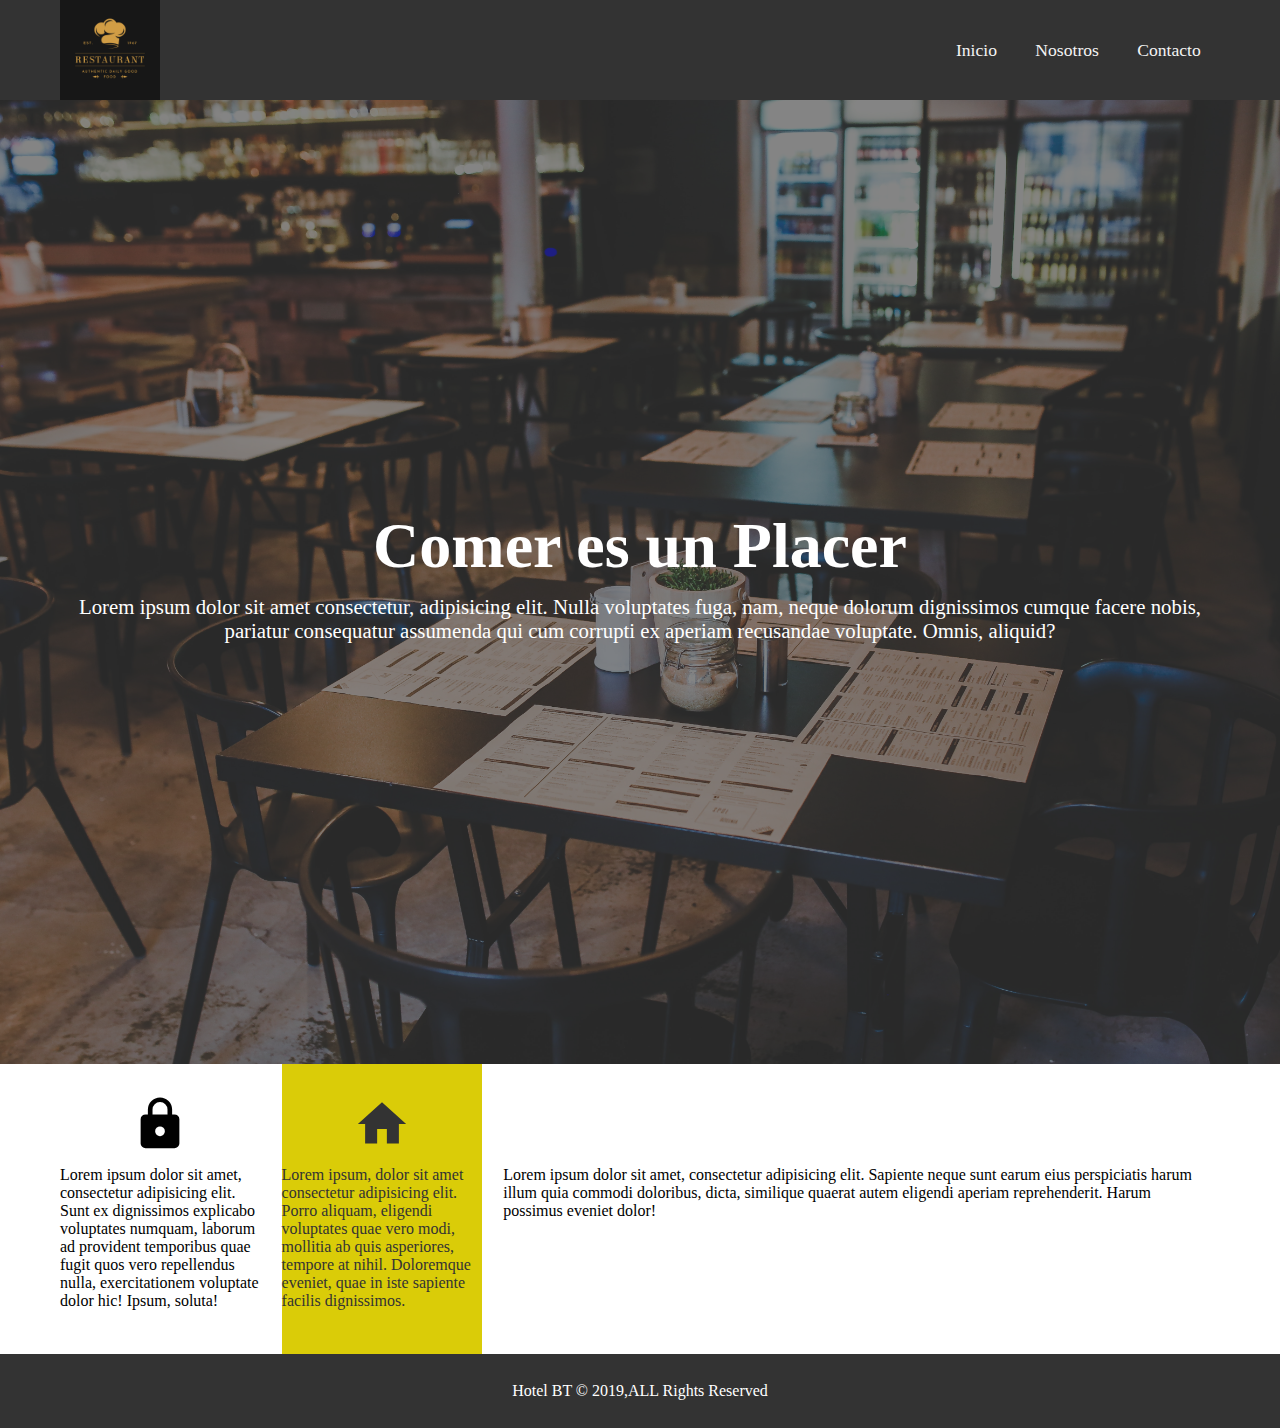
==== docs/index.html @ 8b7511d2 "Carpeta docs agregada" ====
<!DOCTYPE html>
<html lang="es">

<head>
    <meta charset="UTF-8">
    <meta name="viewport" content="width=device-width, initial-scale=1.0">
    <link href="https://fonts.googleapis.com/icon?family=Material+Icons" rel="stylesheet">
    <link rel="stylesheet" media="screen and (max-width:768px)" href="./css/mobile.css">
    <link rel="stylesheet" media="screen and (min-width:1100px)" href="./css/widescreen.css">
    <link rel="stylesheet" href="./css/styles.css">
    <title>Restaurant</title>
</head>

<body>
    <header id="header">
        <nav id="navbar">
            <div class="container">
                <div class="navbar">
                    <img src="./images/logo/logo.jpg" class="logo" alt="logo">
                    <ul>
                        <li><a href="#">Inicio</a></li>
                        <li><a href="#">Nosotros</a></li>
                        <li><a href="#">Contacto</a></li>
                    </ul>
                </div>
            </div>
        </nav>
    </header>
    <!-- section showcase -->
    <section id="showcase" class="p-2">
        <div class="container showcase-content">
            <h2 class="eslogan">Comer es un Placer</h2>
            <p>Lorem ipsum dolor sit amet consectetur, adipisicing elit. Nulla voluptates fuga, nam, neque dolorum
                dignissimos cumque facere nobis, pariatur consequatur assumenda qui cum corrupti ex aperiam recusandae
                voluptate. Omnis, aliquid?</p>
        </div>
    </section>

    <!-- info-section -->
    <section id="info-section">
        <div class="container">
            <div class="info-section">
                <div class="advatage py-2">
                    <span class="material-icons icons"> lock</span>
                    <p>Lorem ipsum dolor sit amet, consectetur adipisicing elit. Sunt ex dignissimos explicabo
                        voluptates numquam, laborum ad provident temporibus quae fugit quos vero repellendus nulla,
                        exercitationem voluptate dolor hic! Ipsum, soluta!</p>
                </div>
                <div class="advatage py-2 bg-primary">
                    <span class="material-icons icons"> home</span>
                    <p>Lorem ipsum, dolor sit amet consectetur adipisicing elit. Porro aliquam, eligendi voluptates quae
                        vero modi, mollitia ab quis asperiores, tempore at nihil. Doloremque eveniet, quae in iste
                        sapiente facilis dignissimos.</p>
                </div>
                <div class="advatage py-2">
                    <span class="material-icons icons"> offline_bolt</span>
                    <p>Lorem ipsum dolor sit amet, consectetur adipisicing elit. Sapiente neque sunt earum eius
                        perspiciatis harum illum quia commodi doloribus, dicta, similique quaerat autem eligendi aperiam
                        reprehenderit. Harum possimus eveniet dolor!</p>
                </div>
            </div>
        </div>
    </section>
    <!-- footer -->
    <footer id="main-footer" class="bg-dark py-1">
        <p>Hotel BT &copy; 2019,ALL Rights Reserved</p>
    </footer>
</body>

</html>
---- docs/css/mobile.css ----
@media (max-width: 500px) {
  .navbar {
    flex-direction: column;
  }
  .info-section {
    display: grid;
    grid-template-rows: repeat(3,1fr);
  }
}
---- docs/css/styles.css ----
* {
  margin: 0;
  padding: 0;
  box-sizing: border-box;
}

a {
  text-decoration: none;
}

p {
  margin: 0.75rem 0;
}
/* tool clases */
.container {
  margin: auto;
  max-width: 1200px;
  overflow: hidden;
  padding: 0 20px;
}

.p-1{padding: 1rem;}
.p-2{padding: 2rem;}
.p-3{padding: 3rem;}

.py-1{padding: 1rem 0;}
.py-2{padding: 2rem 0;}
.py-3{padding: 3rem 0;}

.btn{
  display: inline-block;
  border:none;
  background: #333;
  color: #fff;
  padding: 0.5rem 1.5rem;
  width: 1.3rem;
}

.bg-dark{
  color: #fff;
  background: #333;
}

.bg-primary{
  color: #333;
  background: rgb(218, 204, 8);
}

/* end tool clases */
#navbar{
  background: #333;
}

.navbar{
  display: flex;
  justify-content: space-between;
  align-items: center;
}

.navbar ul{
  display: flex;
  list-style: none;
}

.navbar li{
  padding: 1.2rem;
}

.navbar li:hover{
  background: rgb(22, 133, 161);
  border-radius: 5%;
  cursor: pointer;
}

.navbar a{
  color: #f4f4f4;
  font-size: 1.1rem;
}

.navbar .logo{
  width: 100px;
  height: 100px;
}
/* showcase */
#showcase{
  color: #fff;
  background: #333;
  position: relative;
}

#showcase::before{
  content: "";
  background: url("../images/pexels-kaboompics-com-6267.jpg")no-repeat center center;
  background-size: cover;
  position: absolute;
  top: 0;
  left: 0;
  width: 100%;
  height: 100%;
  opacity: 0.4;
}

.showcase-content{
  display: flex;
  flex-direction: column;
  justify-items: center;
  justify-content: center;
  text-align: center;
  height: 100vh;
}

.showcase-content .eslogan, .showcase-content p, .showcase-content a{
  z-index: 1;
}

.eslogan{
  font-size: 4rem;
}

.showcase-content p{
  font-size: 1.3rem;
}
/* info-section */
.info-section{
  display: grid;
  grid-template-columns:repeat(3,1fr);
}

.advatage{
  margin-right: 1.3rem;
}

.icons{
  display:block;
  font-size: 3.6rem;
  text-align: center;
}
/* footer */
footer{
  text-align: center;
}
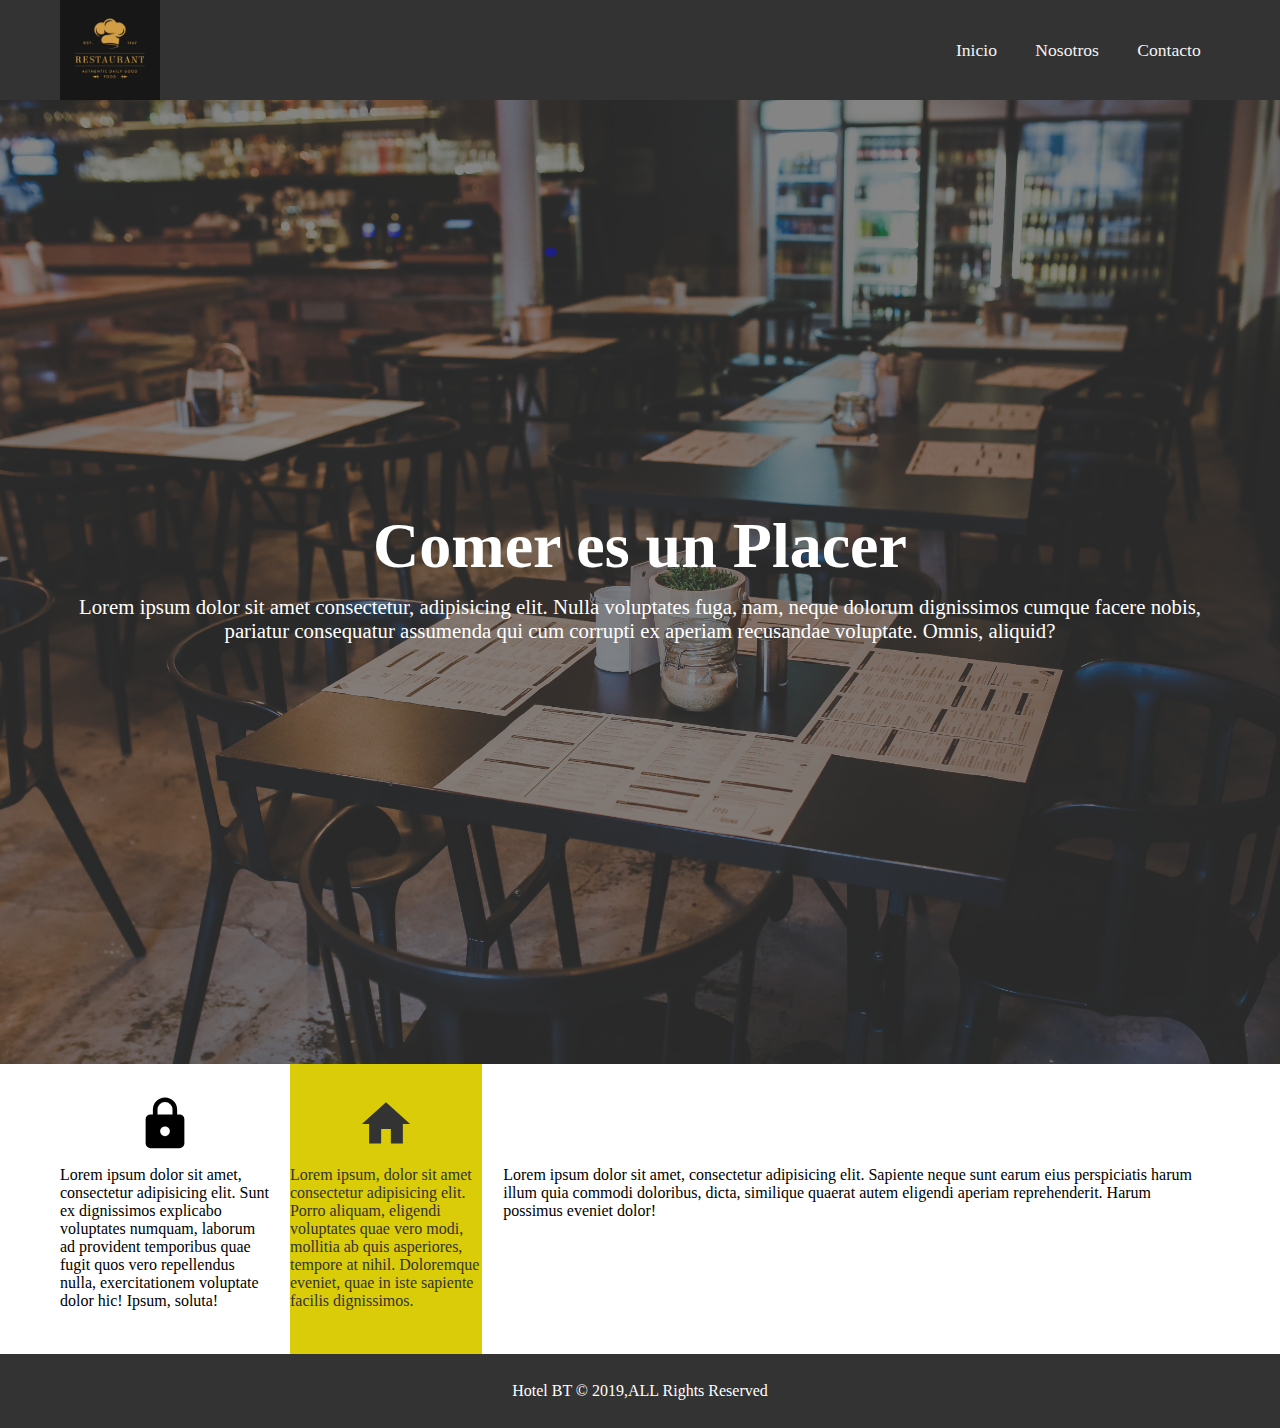
==== commit 0eb73605: "responsive mobile de la pagina inicio terminado y funcionando" ====
--- a/docs/index.html
+++ b/docs/index.html
@@ -5,9 +5,10 @@
     <meta charset="UTF-8">
     <meta name="viewport" content="width=device-width, initial-scale=1.0">
     <link href="https://fonts.googleapis.com/icon?family=Material+Icons" rel="stylesheet">
+    <link rel="stylesheet" href="./css/styles.css">
+     <!-- responsive -->
     <link rel="stylesheet" media="screen and (max-width:768px)" href="./css/mobile.css">
     <link rel="stylesheet" media="screen and (min-width:1100px)" href="./css/widescreen.css">
-    <link rel="stylesheet" href="./css/styles.css">
     <title>Restaurant</title>
 </head>
 
--- a/docs/css/styles.css
+++ b/docs/css/styles.css
@@ -19,78 +19,91 @@
   padding: 0 20px;
 }
 
-.p-1{padding: 1rem;}
-.p-2{padding: 2rem;}
-.p-3{padding: 3rem;}
+.p-1 {
+  padding: 1rem;
+}
+.p-2 {
+  padding: 2rem;
+}
+.p-3 {
+  padding: 3rem;
+}
 
-.py-1{padding: 1rem 0;}
-.py-2{padding: 2rem 0;}
-.py-3{padding: 3rem 0;}
+.py-1 {
+  padding: 1rem 0;
+}
+.py-2 {
+  padding: 2rem 0;
+}
+.py-3 {
+  padding: 3rem 0;
+}
 
-.btn{
+.btn {
   display: inline-block;
-  border:none;
+  border: none;
   background: #333;
   color: #fff;
   padding: 0.5rem 1.5rem;
   width: 1.3rem;
 }
 
-.bg-dark{
+.bg-dark {
   color: #fff;
   background: #333;
 }
 
-.bg-primary{
+.bg-primary {
   color: #333;
   background: rgb(218, 204, 8);
 }
 
 /* end tool clases */
-#navbar{
+#navbar {
   background: #333;
 }
 
-.navbar{
+.navbar {
   display: flex;
   justify-content: space-between;
   align-items: center;
 }
 
-.navbar ul{
+.navbar ul {
   display: flex;
   list-style: none;
 }
 
-.navbar li{
+.navbar li {
   padding: 1.2rem;
 }
 
-.navbar li:hover{
+.navbar li:hover {
   background: rgb(22, 133, 161);
   border-radius: 5%;
   cursor: pointer;
 }
 
-.navbar a{
+.navbar a {
   color: #f4f4f4;
   font-size: 1.1rem;
 }
 
-.navbar .logo{
+.navbar .logo {
   width: 100px;
   height: 100px;
 }
 /* showcase */
-#showcase{
+#showcase {
   color: #fff;
   background: #333;
   position: relative;
 }
 
-#showcase::before{
+#showcase::before {
   content: "";
-  background: url("../images/pexels-kaboompics-com-6267.jpg")no-repeat center center;
+  background: url("../images/pexels-kaboompics-com-6267.jpg") no-repeat center
+    center;
   background-size: cover;
   position: absolute;
   top: 0;
@@ -100,7 +113,7 @@
   opacity: 0.4;
 }
 
-.showcase-content{
+.showcase-content {
   display: flex;
   flex-direction: column;
   justify-items: center;
@@ -109,33 +122,35 @@
   height: 100vh;
 }
 
-.showcase-content .eslogan, .showcase-content p, .showcase-content a{
+.showcase-content .eslogan,
+.showcase-content p,
+.showcase-content a {
   z-index: 1;
 }
 
-.eslogan{
+.eslogan {
   font-size: 4rem;
 }
 
-.showcase-content p{
+.showcase-content p {
   font-size: 1.3rem;
 }
 /* info-section */
-.info-section{
-  display: grid;
-  grid-template-columns:repeat(3,1fr);
+.info-section {
+  display: flex;
+  flex-direction: row;
 }
 
-.advatage{
+.advatage {
   margin-right: 1.3rem;
 }
 
-.icons{
-  display:block;
+.icons {
+  display: block;
   font-size: 3.6rem;
   text-align: center;
 }
 /* footer */
-footer{
+footer {
   text-align: center;
-}+}
--- a/docs/css/mobile.css
+++ b/docs/css/mobile.css
@@ -3,7 +3,7 @@
     flex-direction: column;
   }
   .info-section {
-    display: grid;
-    grid-template-rows: repeat(3,1fr);
+    display: flex;
+    flex-direction: column;
   }
 }
